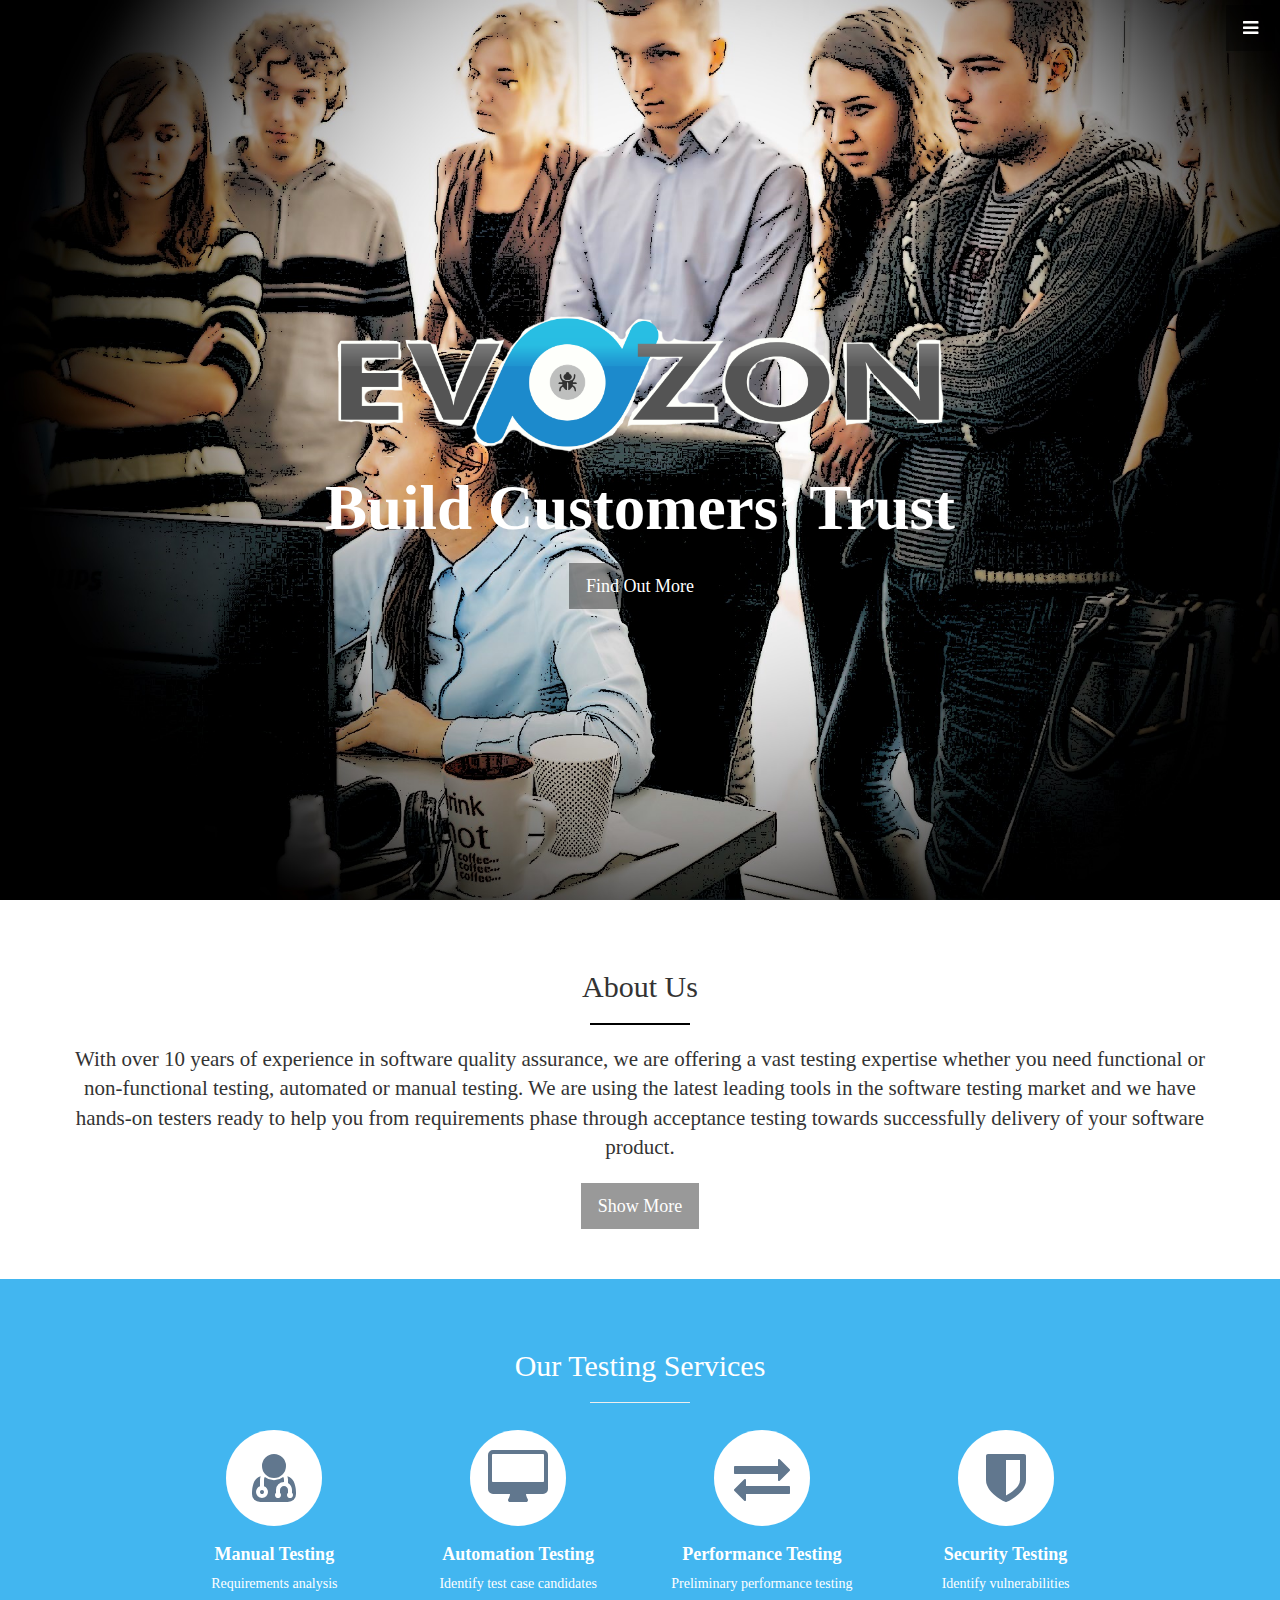
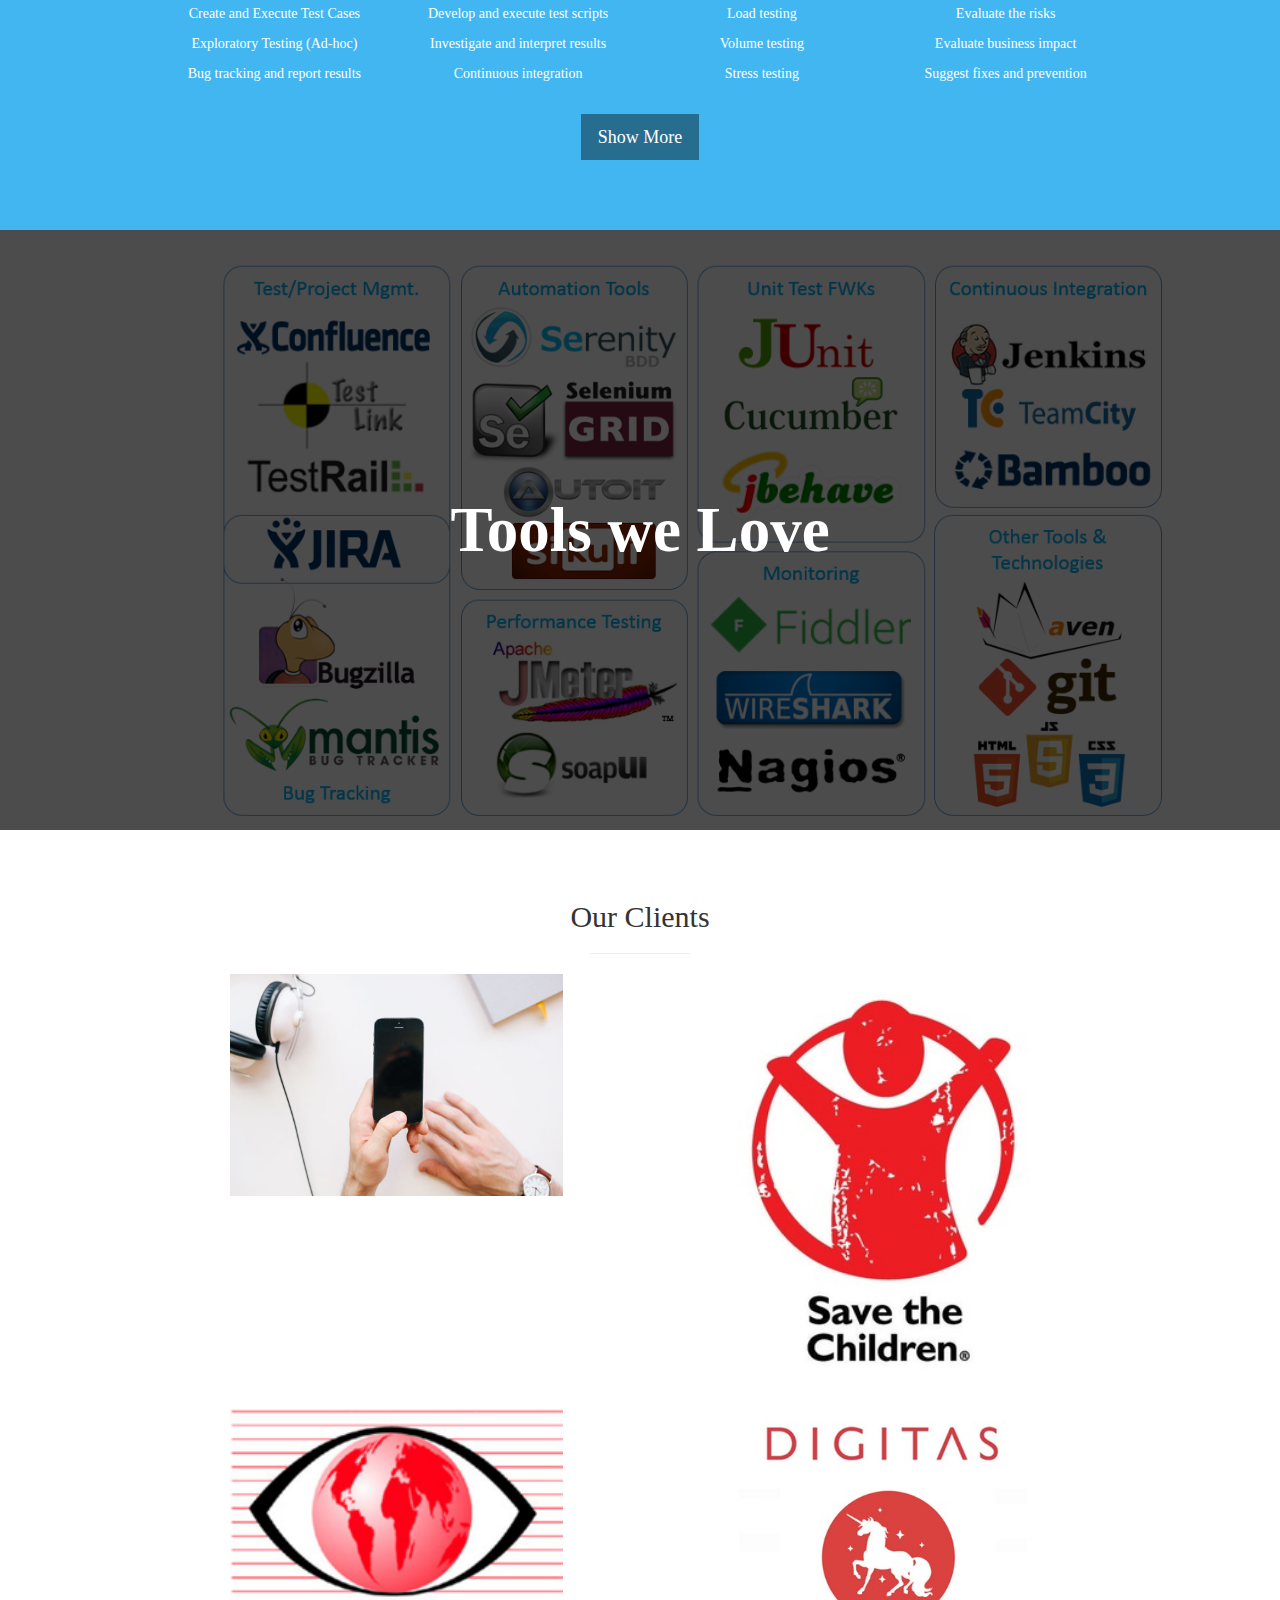
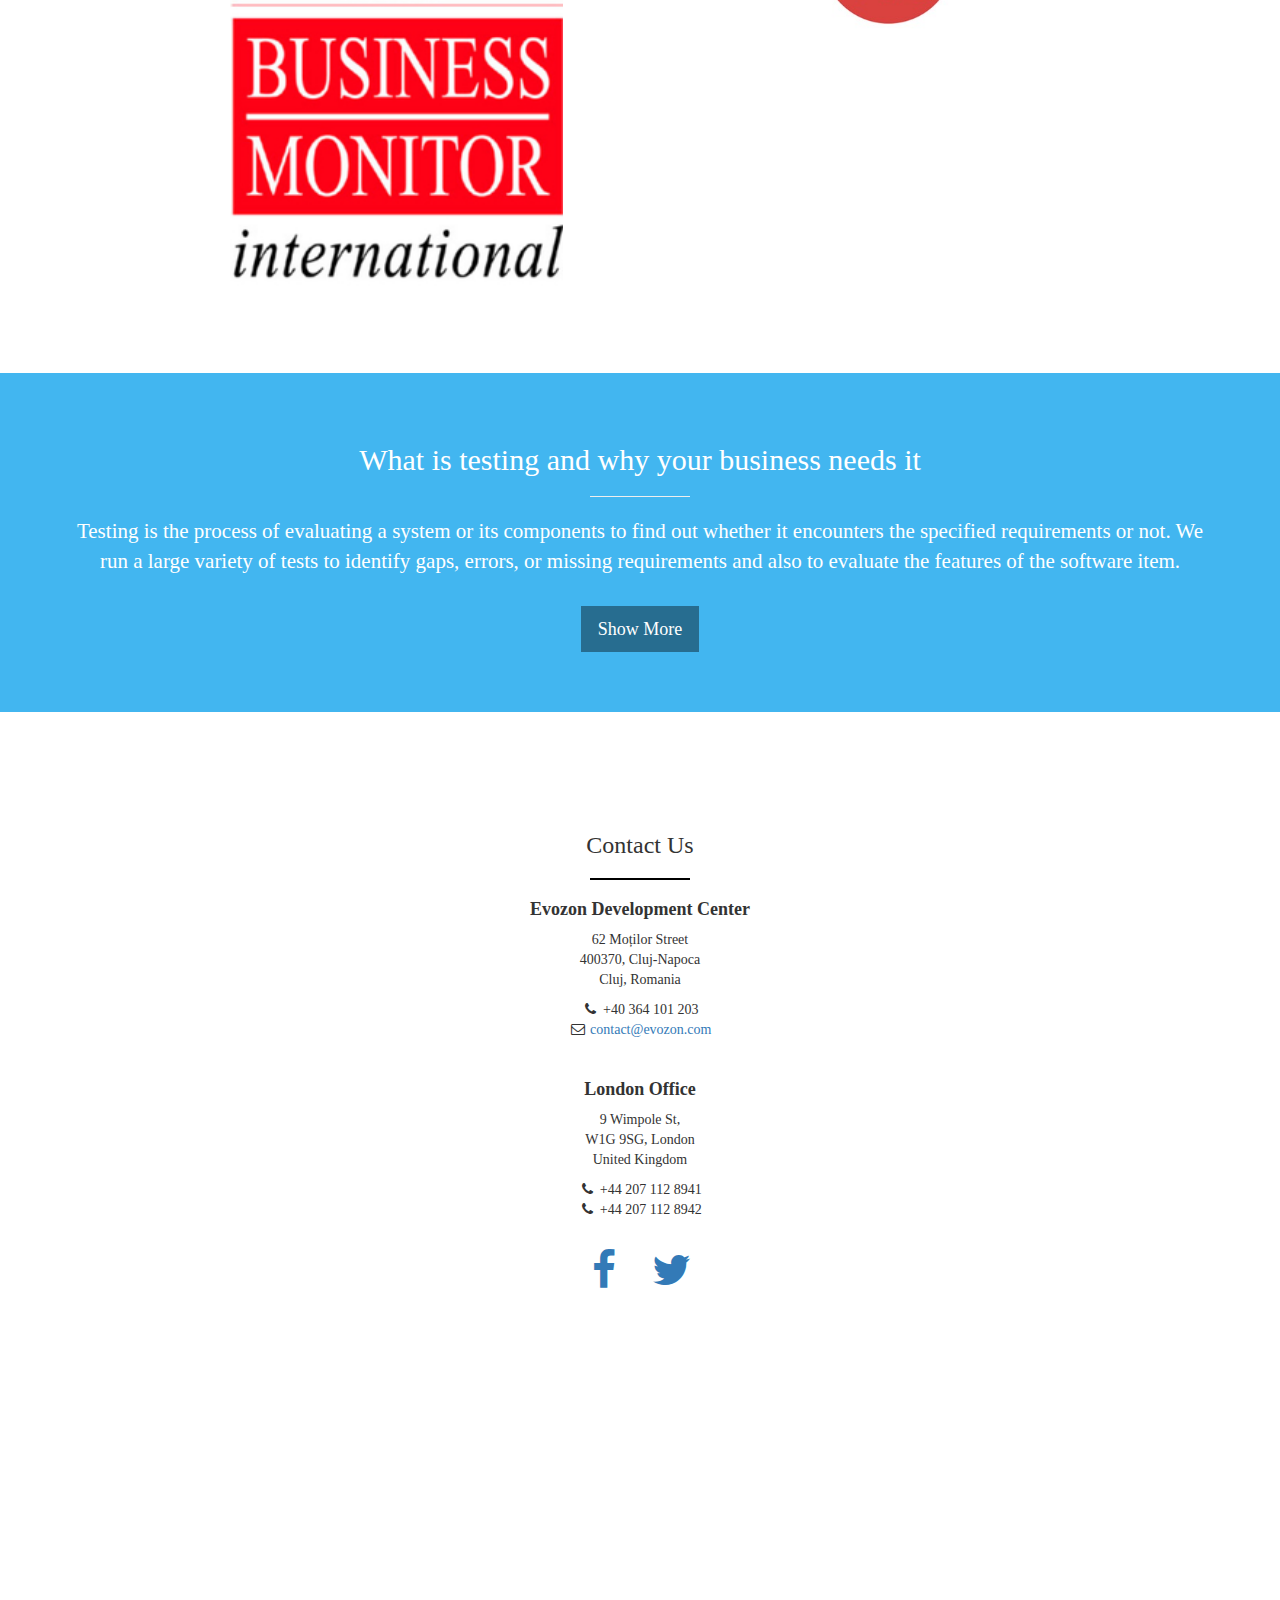
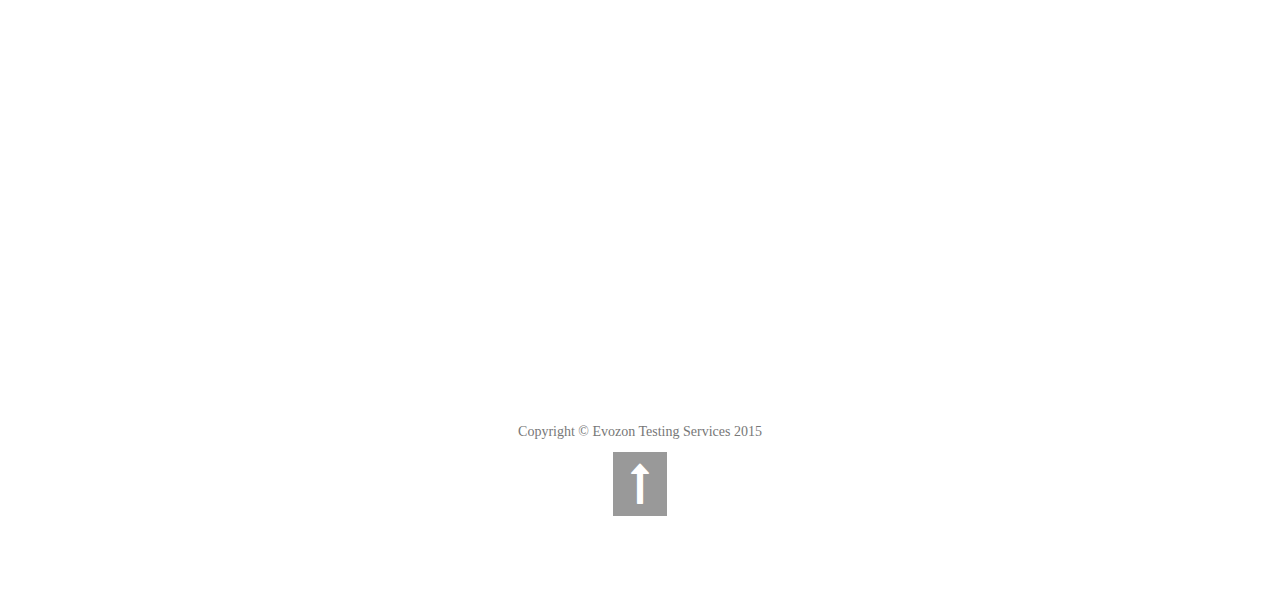
==== index2.html @ 45249701 "Updated files. added new page style and new pictures for portofolio" ====
<!DOCTYPE html>
<html lang="en">

<head>

    <meta charset="utf-8">
    <meta http-equiv="X-UA-Compatible" content="IE=edge">
    <meta name="viewport" content="width=device-width, initial-scale=1">
    <meta name="description" content="Testing Department Microsite. Evozon testing services tackles a wide range of testing activities from manual, performance to automation to security testing">
    <meta name="author" content="Evozon">
	<meta name="keywords" content="testing, test software, test outsourcing, test application, test design, test automation, Cluj-Napoca, Romania, evozon">

    <title>Evozon - Testing</title>

    <!-- Bootstrap Core CSS -->
    <link href="css/bootstrap.min.css" rel="stylesheet">

    <!-- Custom CSS -->
    <link href="css/stylish-portfolio.css" rel="stylesheet">

    <!-- Custom Fonts -->
    <link href="font-awesome/css/font-awesome.min.css" rel="stylesheet" type="text/css">
   <!-- <link href="http://fonts.googleapis.com/css?family=Source+Sans+Pro:300,400,700,300italic,400italic,700italic" rel="stylesheet" type="text/css"> -->
	<!-- <link href='https://fonts.googleapis.com/css?family=Roboto+Mono' rel='stylesheet' type='text/css'>
	
	
	<!-- Custom Icon -->
	<link rel="shortcut icon" href="https://www.evozon.com/wp-content/themes/solid-wp/favicon.ico">

</head>

<body>

    <!-- Navigation -->
    <a id="menu-toggle" href="#" class="btn btn-dark btn-lg toggle"><i class="fa fa-bars"></i></a>
    <nav id="sidebar-wrapper">
        <ul class="sidebar-nav">
            <a id="menu-close" href="#" class="btn btn-light btn-lg pull-right toggle"><i class="fa fa-times"></i></a>
            <li class="sidebar-brand">
                <a href="#top" onclick=$ ( "#menu-close").click();>Evozon Testing</a>
            </li>
            <li>
                <a href="#top" onclick=$ ( "#menu-close").click();>Home</a>
            </li>
            <li>
                <a href="about.html#about" onclick=$ ( "#menu-close").click();>About</a>
            </li>
            <li>
                <a href="#services" onclick=$ ( "#menu-close").click();>Services</a>
            </li>
            <li>
                <a href="#portfolio" onclick=$ ( "#menu-close").click();>Portfolio</a>
            </li>
            <li>
                <a href="#contact" onclick=$ ( "#menu-close").click();>Contact</a>
            </li>
        </ul>
    </nav>

    <!-- Header -->
    <header id="top" class="header">
        <div class="text-vertical-center-white">
            <img class="img-logo" src="img/logo.png">
            <!-- <h1>Evozon</h1>-->
            <h1>Build Customers’ Trust</h1>
            <br>
            <a href="#about" class="btn btn-dark btn-lg">Find Out More</a>
        </div>
    </header>

    <!-- About -->
    <section id="about" class="about">
        <div class="container">
            <div class="row">
                <div class="col-lg-12 text-center">
                    <h2>About Us</h2>
                    <hr class="small-black">
                    <p class="lead">With over 10 years of experience in software quality assurance, we are offering a vast testing expertise whether you need functional or non-functional testing, automated or manual testing. We are using the latest leading tools in the software testing market and we have hands-on testers ready to help you from requirements phase through acceptance testing towards successfully delivery of your software product. </p>

                    <div id="about-show-more" class="lead" style="display:none">
                        <p>With years of experience in software quality, our team has the knowledge, know-how and skill set required to ensure the desired outcome for your project. Whether you need manual or automated testing, our QA department has successfully handled testing projects for customers all over the world, ranging from web to mobile applications and using a broad range of tools.</p>
                        <p>We strive to implement structured testing practices and to optimize our activities. For that reason most of our testers are ISTQB certified, resulting in better testing, better software, reduced risk and lower costs.</p>

                    </div>
                    <input id="aboutLearnButton" class="btn btn-dark btn-lg" type="button" onclick="return showMore('about-show-more','aboutLearnButton')" value="Show More">
                </div>

            </div>
            <!-- /.row -->

        </div>
        <!-- /.container -->
    </section>

    <!-- Services -->
    <!-- The circle icons use Font Awesome's stacked icon classes. For more information, visit http://fontawesome.io/examples/ -->
    <section id="services" class="services bg-primary">
        <div class="container">
            <div class="row text-center">
                <div class="col-lg-10 col-lg-offset-1">
                    <h2>Our Testing Services</h2>
                    <hr class="small">
                    <div class="row" >
                        <div class="col-md-3 col-sm-6">
                            <div class="service-item ">
                                <span class="fa-stack fa-4x">
                                <i class="fa fa-circle fa-stack-2x"></i>
                                <i class="fa fa-user-md fa-stack-1x text-primary"></i>
                            	</span>
                                <h4>
                                    <strong>Manual Testing</strong>
                                </h4>
                                <div id="manualTestingThumb" style="display:block">

                                    <p>Requirements analysis</p>
                                    <p>Create and Execute Test Cases</p>
                                    <p>Exploratory Testing (Ad-hoc)</p>
                                    <p>Bug tracking and report results</p>
                                </div>
                            </div>
                        </div>
                        <div class="col-md-3 col-sm-6">
                            <div class="service-item">
                                <span class="fa-stack fa-4x">
                                <i class="fa fa-circle fa-stack-2x"></i>
                                <i class="fa fa-desktop fa-stack-1x text-primary"></i>
                            </span>
                                <h4>
                                    <strong>Automation Testing</strong>
                                </h4>
                                <div id="automationTestingThumb" style="display:block">

                                    <p>Identify test case candidates</p>
                                    <p>Develop and execute test scripts</p>
                                    <p>Investigate and interpret results</p>
                                    <p>Continuous integration </p>
                                </div>
                            </div>
                        </div>
                        <div class="col-md-3 col-sm-6">
                            <div class="service-item">
                                <span class="fa-stack fa-4x">
                                <i class="fa fa-circle fa-stack-2x"></i>
                                <i class="fa fa-exchange fa-stack-1x text-primary"></i>
                            </span>
                                <h4>
                                    <strong>Performance Testing</strong>
                                </h4>
                                <div id="performanceTestingThumb" style="display:block">

                                    <p>Preliminary performance testing</p>
                                    <p>Load testing</p>
                                    <p>Volume testing</p>
                                    <p>Stress testing</p>
                                </div>
                            </div>
                        </div>
                        <div class="col-md-3 col-sm-6">
                            <div class="service-item">
                                <span class="fa-stack fa-4x">
                                <i class="fa fa-circle fa-stack-2x"></i>
                                <i class="fa fa-shield fa-stack-1x text-primary"></i>
								</span>
                                <h4>
                                    <strong>Security Testing</strong>
                                </h4>
                                <div id="securityTestingThumb" style="display:block">
                                    <p>Identify vulnerabilities</p>
                                    <p>Evaluate the risks</p>
                                    <p>Evaluate business impact </p>
                                    <p>Suggest fixes and prevention</p>
                                </div>
                            </div>
                        </div>
                    </div>
                    <div class="row lead">
                        <input id="servicesExpandButton" class="btn btn-dark btn-lg" type="button" onclick="return expandAllServices()" value="Show More">
                    </div>
                    <div class="row lead" id="manualTestingDetails" style="display:none">
                        <h3>
                           <strong>Manual Testing</strong>
                        </h3>
                        <hr class="small">
                        <p>A team of well prepared testers will take a look at your *app. Is the user interface friendly enough? No misplaced buttons? Are they working properly? More than that, is the functionality in line with your business purposes?</p>
                        <p>Basically, they will play the same role as the end user, but more creative and patient. </p>
                        <p>By creating test cases, we'll prioritize the most critical transactions and make sure that your software runs properly on each required platform. Any unexpected behaviour or bug will be reported.</p>				
                    </div>
                    <div class="row lead" id="automationTestingDetails" style="display:none">
                        <h3>
                           <strong>Automated Testing</strong>
                        </h3>
                        <hr class="small">
                        <p>Time to be more picky with your software!</p>
                        <p>As your final goal is a timely release, creating and running automated tests will get you there faster, efficiently, and with a decrease in costs!</p>
                        <p>Automated tests can run frequently, which is cost-effective for software products with a long maintenance life. Testing in an agile environment, the ability to quickly react to ever-changing software systems and requirements will increase. New test cases will generate continuously and they will be added to existing automation in parallel to the development of the software itself.</p>
						<div class="small">
							<p>
							<br>
							<strong>When to Automate?</strong>
							<br>large and critical projects
							<br>a chain of steps need to be executed frequently in the same project
							<br>requirements do not change very often
							<br>the application will be used by a high number of users at the same time
							<br>availability of time
							</p>
						</div>
                    </div>
                    <div class="row lead" id="performanceTestingDetails" style="display:none">
                        <h3>
                            <strong>Performance Testing</strong>
                        </h3>
                        <hr class="small">
                        <p>Accept the challenge!</p>
                        <p>Once you have a bug-free software, you should focus on performance issues or any bottlenecks that your software might encounter under certain circumstances: heavy load of users, complex database queries, continuous input to system or database load.
                        </p>
                        <p>The purpose of performance testing is to see how well your software is performing, how stable it is and when it will crack. It might sound harsh, but this will definitely help you see the challenges you might encounter even after release. </p>
                    </div>
                    <div class="row lead" id="securityTestingDetails" style="display:none">
                        <h3>
                           <strong>Security Testing</strong>
                        </h3>
                        <hr class="small">
                        <p>Gain your customers' trust with secure applications!</p>
                        <p>It doesn't quite matter the nature of your business, information about your users or partners should always be confidential and well secured, in order to conserve your integrity and availability.</p>
                        <p>Security testing involves an active analysis of the application for any weaknesses, technical flaws, or vulnerabilities.</p>
                    </div>
                    <!-- /.row (nested) -->
                </div>
                <!-- /.col-lg-10 -->
            </div>
            <!-- /.row -->
        </div>
        <!-- /.container -->
    </section>

    <!-- Callout -->
    <aside class="callout">
        <div class="text-vertical-center overlay-dark">
            <h1>Tools we Love</h1>
        </div>
    </aside>

    <!-- Portfolio -->
    <section id="portfolio" class="portfolio">
        <div class="container">
            <div class="row">
                <div class="col-lg-10 col-lg-offset-1 text-center">
                    <h2>Our Clients</h2>
                    <hr class="small">
                    <div class="row">
                        <div class="col-md-6 ">
                            <div class="portfolio-item">
                                <img class="img-portfolio img-responsive" src="img/portfolio-1.jpg" width="333" height="300">
                                </a>
                            </div>
                        </div>
                        <div class="col-md-6 ">
                            <div class="portfolio-item">
                                <img class="img-portfolio img-responsive" src="img/portfolio-2.jpg" width="333" height="300">
                            </div>
                        </div>
                        <div class="col-md-6 ">
                            <div class="portfolio-item">
                                <img class="img-portfolio img-responsive" src="img/portfolio-3.jpg" width="333" height="300">
                            </div>
                        </div>
                        <div class="col-md-6 ">
                            <div class="portfolio-item">
                                <img class="img-portfolio img-responsive" src="img/portfolio-4.jpg" width="333" height="300">
                            </div>
                        </div>
                    </div>
                </div>
                <!-- /.col-lg-10 -->
            </div>
            <!-- /.row -->
        </div>
        <!-- /.container -->
    </section>

    <!-- Call to Action -->
    <aside class="call-to-action bg-primary">
        <div class="container">
            <div class="row">
                <div class="col-lg-12 text-center">
                    <h2>What is testing and why your business needs it</h2>
                    <hr class="small">
                    <p class="lead">Testing is the process of evaluating a system or its components to find out whether it encounters the specified requirements or not. We run a large variety of tests to identify gaps, errors, or missing requirements and also to evaluate the features of the software item.</p>
                    <div id="what-testing-show-more" class="lead" style="display:none">
                        <p>Because of the higher expectation about business assurance of applications and products with emphasis on reliability, high resilience, and predictability, there is an increased focus on the availability of systems, user experience and security.</p>
                        <p>This is why testing plays a crucial role in software development, as it will ensure quality and performance, improve alignment between your business and IT, increasing overall efficiency.</p>
                        <div class="lead">
                            <hr class="small">
                            <h3>Does it do what it is supposed to do and do what it needs to do?</h3>
                            <hr class="small">
                            <p>It is commonly known that the earlier an error is found, the cheaper it is to fix it.</p>
                            <p>Start testing your product early, as the cost of fixing a mistake depends on the stage it was detected. </p>
                            <p>Yes, you can test it all at once, when you might think the work it is almost done or you can have your teams of developers and testers working at the same time, testing every increment.</p>
                        </div>

                    </div>
                    <input id="awhatTestingLearnButton" class="btn btn-dark btn-lg" type="button" onclick="return showMore('what-testing-show-more','awhatTestingLearnButton')" value="Show More">
                </div>
            </div>
        </div>
    </aside>



    <div class="container" id="contact">
        <div class="row">
            <div class="col-lg-10 col-lg-offset-1 text-center padder">
                <h3>Contact Us</h3>
                <hr class="small-black">
                <h4>
                    <strong>Evozon Development Center</strong>
				</h4>
                <p>62 Moților Street
                    <br>400370, Cluj-Napoca
                    <br>Cluj, Romania</p>
                <ul class="list-unstyled">
                    <li><i class="fa fa-phone fa-fw"></i> +40 364 101 203</li>
                    <li><i class="fa fa-envelope-o fa-fw"></i> <a href="mailto:contact@evozon.com">contact@evozon.com</a>
                    </li>
                </ul>
                <br>
                <h4><strong>London Office</strong>
				</h4>
                <p>9 Wimpole St,
                    <br>W1G 9SG, London
                    <br>United Kingdom</p>
                <ul class="list-unstyled">
                    <li><i class="fa fa-phone fa-fw"></i> +44 207 112 8941</li>
                    <li><i class="fa fa-phone fa-fw"></i> +44 207 112 8942</li>
                    </li>
                </ul>
                <br>
                <ul class="list-inline">
                    <li>
                        <a href="https://www.facebook.com/evozon" target="_blank"><i class="fa fa-facebook fa-fw fa-3x"></i></a>
                    </li>
                    <li>
                        <a href="https://twitter.com/evozon" target="_blank"><i class="fa fa-twitter fa-fw fa-3x"></i></a>
                    </li>
                </ul>

                <br>
            </div>
        </div>
    </div>


    <!-- Map -->
    <section id="contactMap" class="map">
        <iframe width="100%" height="100%" frameborder="0" scrolling="no" marginheight="0" marginwidth="0" src="https://www.google.com/maps/embed?pb=!1m18!1m12!1m3!1d1366.4575656585225!2d23.580427292021817!3d46.76656929186437!2m3!1f0!2f0!3f0!3m2!1i1024!2i768!4f13.1!3m3!1m2!1s0x0000000000000000%3A0x1aca3a419457ba22!2sEvozon+Systems!5e0!3m2!1sen!2sro!4v1445263748902"></iframe>
        <br />
        <small>
            <a href="https://www.google.com/maps/embed?pb=!1m18!1m12!1m3!1d1366.4575656585225!2d23.580427292021817!3d46.76656929186437!2m3!1f0!2f0!3f0!3m2!1i1024!2i768!4f13.1!3m3!1m2!1s0x0000000000000000%3A0x1aca3a419457ba22!2sEvozon+Systems!5e0!3m2!1sen!2sro!4v1445263748902"></a>
        </small>
        </iframe>
    </section>


    <!-- Footer -->
    <footer>
        <div class="container">
            <div class="row">
                <div class="col-lg-10 col-lg-offset-1 text-center">
                    <p class="text-muted">Copyright &copy; Evozon Testing Services 2015</p>
                    <a href="#top" class="btn  btn-lg btn-dark fa fa-long-arrow-up fa-fw fa-3x"></a>
                </div>
            </div>
        </div>
    </footer>
    <!-- jQuery -->
    <script src="js/jquery.js"></script>

    <!-- Bootstrap Core JavaScript -->
    <script src="js/bootstrap.min.js"></script>

    <!-- Custom Theme JavaScript -->
    <script>$("#menu-close").click(function(e){e.preventDefault(),$("#sidebar-wrapper").toggleClass("active")}),$("#menu-toggle").click(function(e){e.preventDefault(),$("#sidebar-wrapper").toggleClass("active")}),$(function(){$("a[href*=#]:not([href=#])").click(function(){if(location.pathname.replace(/^\//,"")==this.pathname.replace(/^\//,"")||location.hostname==this.hostname){var e=$(this.hash);if(e=e.length?e:$("[name="+this.hash.slice(1)+"]"),e.length)return $("html,body").animate({scrollTop:e.offset().top},1e3),!1}})});</script>
<script type="text/javascript">function showMore(e,t){var l=document.getElementById(e),n=document.getElementById(t);return l?("none"==l.style.display?(l.style.display="block",n.value="Show Less"):(l.style.display="none",n.value="Show More"),!0):!0}function expandAllServices(){var e=document.getElementById("servicesExpandButton"),t=document.getElementById("manualTestingThumb"),l=document.getElementById("automationTestingThumb"),n=document.getElementById("performanceTestingThumb"),s=document.getElementById("securityTestingThumb"),y=document.getElementById("manualTestingDetails"),o=document.getElementById("automationTestingDetails"),d=document.getElementById("performanceTestingDetails"),a=document.getElementById("securityTestingDetails");return y?("none"==y.style.display?(y.style.display="block",o.style.display="block",d.style.display="block",a.style.display="block",t.style.display="none",l.style.display="none",n.style.display="none",s.style.display="none",e.value="Show Less"):(y.style.display="none",o.style.display="none",d.style.display="none",a.style.display="none",t.style.display="block",l.style.display="block",n.style.display="block",s.style.display="block",e.value="Show More"),!0):!0}</script>

</body>

</html>
---- css/stylish-portfolio.css ----
/*!
 * Start Bootstrap - Stylish Portfolio Bootstrap Theme (http://startbootstrap.com)
 * Code licensed under the Apache License v2.0.
 * For details, see http://www.apache.org/licenses/LICENSE-2.0.
 */

/* Global Styles */


/* TO DELETE*/
.process-icon {
    display: inline-block;
    vertical-align: middle;
    text-align: center;
    width: 240px;
    height: 140px;
    font-size: 56px;
    line-height: 136px;
    margin-top: 35px;
    margin-bottom: 15px;
    color: #ffffff;
    border: 2px solid #ffffff;
    border-radius: 50%;
}
/*TO DELETE*/
.flip3D{
	width: 240px;
	height: 200px;
	float: left;
}
.flip3D .front{
	/*position: absolute;*/
	position: absolute;
	width: 240px;
	height: 200px;
	padding: 5px;
	
	-webkit-transform: perspective( 200px ) rotateY( 0deg);
	transform: perspective( 200px ) rotateY( 0deg);
	/*background: #80BFFF;*/
	backface-visibility: hidden;
	transition: -webkit-transform .5s linear 0s;
	transition: transform .5s linear 0s;
}

.flip3D .back{
	position: absolute;
	width: 240px;
	height: 200px;
	padding: 5px;
	
	-webkit-transform: perspective( 200px ) rotateY( 180deg);
	transform: perspective( 200px ) rotateY( 180deg);
	/*background: #80BFFF;*/
	backface-visibility: hidden;
	transition: -webkit-transform .5s linear 0s;
	transition: transform .5s linear 0s;
}

.flip3D:hover > .front{
	-webkit-transform: perspective( 200px ) rotateY( -180deg);
	transform: perspective( 200px ) rotateY( -180deg);
}

.flip3D:hover > .back{

	-webkit-transform: perspective( 200px ) rotateY( 0deg);
	transform: perspective( 200px ) rotateY( 0deg);
}

/*FLIP 3D*/

/*MAP Overlay*/

.map iframe{
    pointer-events: none;
}
/*MAP Overlay*/



html,
body {
    width: 100%;
    height: 100%;
}

body {
   /* font-family: "Source Sans Pro","Helvetica Neue",Helvetica,Arial,sans-serif; */
	font-family:'Roboto Mono'
}

.text-vertical-center {
    display: table-cell;
    text-align: center;
    vertical-align: middle;
}

.text-vertical-center-white {
    display: table-cell;
    text-align: center;
    vertical-align: middle;
	color: #fff;
}

.text-vertical-center-white h1,
.text-vertical-center h1 {
    margin: 0;
    padding: 0;
    font-size: 4.5em;
    font-weight: 700;
}


/* Custom Button Styles */

.btn-dark {
    border-radius: 0;
    color: #fff;
    background-color: rgba(0,0,0,0.4);
}

.overlay-dark {
    border-radius: 0;
    color: #fff;
    background-color: rgba(0,0,0,0.7);
}

.btn-dark:hover,
.btn-dark:focus,
.btn-dark:active {
    color: #fff;
    background-color: rgba(0,0,0,0.7);
}

.btn-light {
    border-radius: 0;
    color: #333;
    background-color: rgb(255,255,255);
}

.btn-light:hover,
.btn-light:focus,
.btn-light:active {
    color: #333;
    background-color: rgba(255,255,255,0.8);
}

/* Custom Horizontal Rule */

hr.small {
    max-width: 100px;
}
hr.small-black {
    max-width: 100px;
	border-top: 1px solid #000;
    border-bottom: 1px solid #000;
}

/* Overlay for the map scroll */
.overlay {
   background:transparent; 
   position:relative; 
   width:640px;
   height:480px; /* your iframe height */
   top:480px;  /* your iframe height */
   margin-top:-480px;  /* your iframe height */
}

/* Side Menu */

#sidebar-wrapper {
    z-index: 1000;
    position: fixed;
    right: 0;
    width: 250px;
    height: 100%;
    margin-right: -250px;
    overflow-y: auto;
    background: #222;
    -webkit-transition: all 0.4s ease 0s;
    -moz-transition: all 0.4s ease 0s;
    -ms-transition: all 0.4s ease 0s;
    -o-transition: all 0.4s ease 0s;
    transition: all 0.4s ease 0s;
}

.sidebar-nav {
    position: absolute;
    top: 0;
    width: 250px;
    margin: 0;
    padding: 0;
    list-style: none;
}

.sidebar-nav li {
    text-indent: 20px;
    line-height: 40px;
}

.sidebar-nav li a {
    display: block;
    text-decoration: none;
    color: #999;
}

.sidebar-nav li a:hover {
    text-decoration: none;
    color: #fff;
    background: rgba(255,255,255,0.2);
}

.sidebar-nav li a:active,
.sidebar-nav li a:focus {
    text-decoration: none;
}

.sidebar-nav > .sidebar-brand {
    height: 55px;
    font-size: 18px;
    line-height: 55px;
}

.sidebar-nav > .sidebar-brand a {
    color: #999;
}

.sidebar-nav > .sidebar-brand a:hover {
    color: #fff;
    background: none;
}

#menu-toggle {
    z-index: 1;
    position: fixed;
    top: 0;
    right: 0;
}

#sidebar-wrapper.active {
    right: 250px;
    width: 250px;
    -webkit-transition: all 0.4s ease 0s;
    -moz-transition: all 0.4s ease 0s;
    -ms-transition: all 0.4s ease 0s;
    -o-transition: all 0.4s ease 0s;
    transition: all 0.4s ease 0s;
}

.toggle {
    margin: 5px 5px 0 0;
}

/* Header */

.header {
    display: table;
    position: relative;
    width: 100%;
    height: 100%;
    background: url(../img/bg.jpg) no-repeat center center scroll;
    -webkit-background-size: cover;
    -moz-background-size: cover;
    background-size: cover;
    -o-background-size: cover;
}

/* About */

.about {
    padding: 50px 0;
}

/* Services */

.services {
    padding: 50px 0;
}

.service-item {
    margin-bottom: 30px;
}

/* Callout */

.callout {
    display: table;
    width: 100%;
    height: 600px;
    color: #fff;
    background: url(../img/callout.jpg) no-repeat center center scroll;
    -webkit-background-size: cover;
    -moz-background-size: cover;
    background-size: cover;
    -o-background-size: cover;
}

/* Portfolio */

.portfolio {
    padding: 50px 0;
}

.portfolio-item {
    margin-bottom: 30px;
}

.img-portfolio {
    margin: 0 auto;
}

.img-portfolio:hover {
    opacity: 0.8;
}

.img-logo {
    opacity: 1;
	width: 60%;
   
}

/* Call to Action */

.call-to-action {
    padding: 50px 0;
}

.call-to-action .btn {
    margin: 10px;
}

/* Map */

.map {
    height: 500px;
}

@media(max-width:768px) {
    .map {
        height: 75%;
    }
}

/* Footer */
.padder,
footer {
    padding: 100px 0;
}
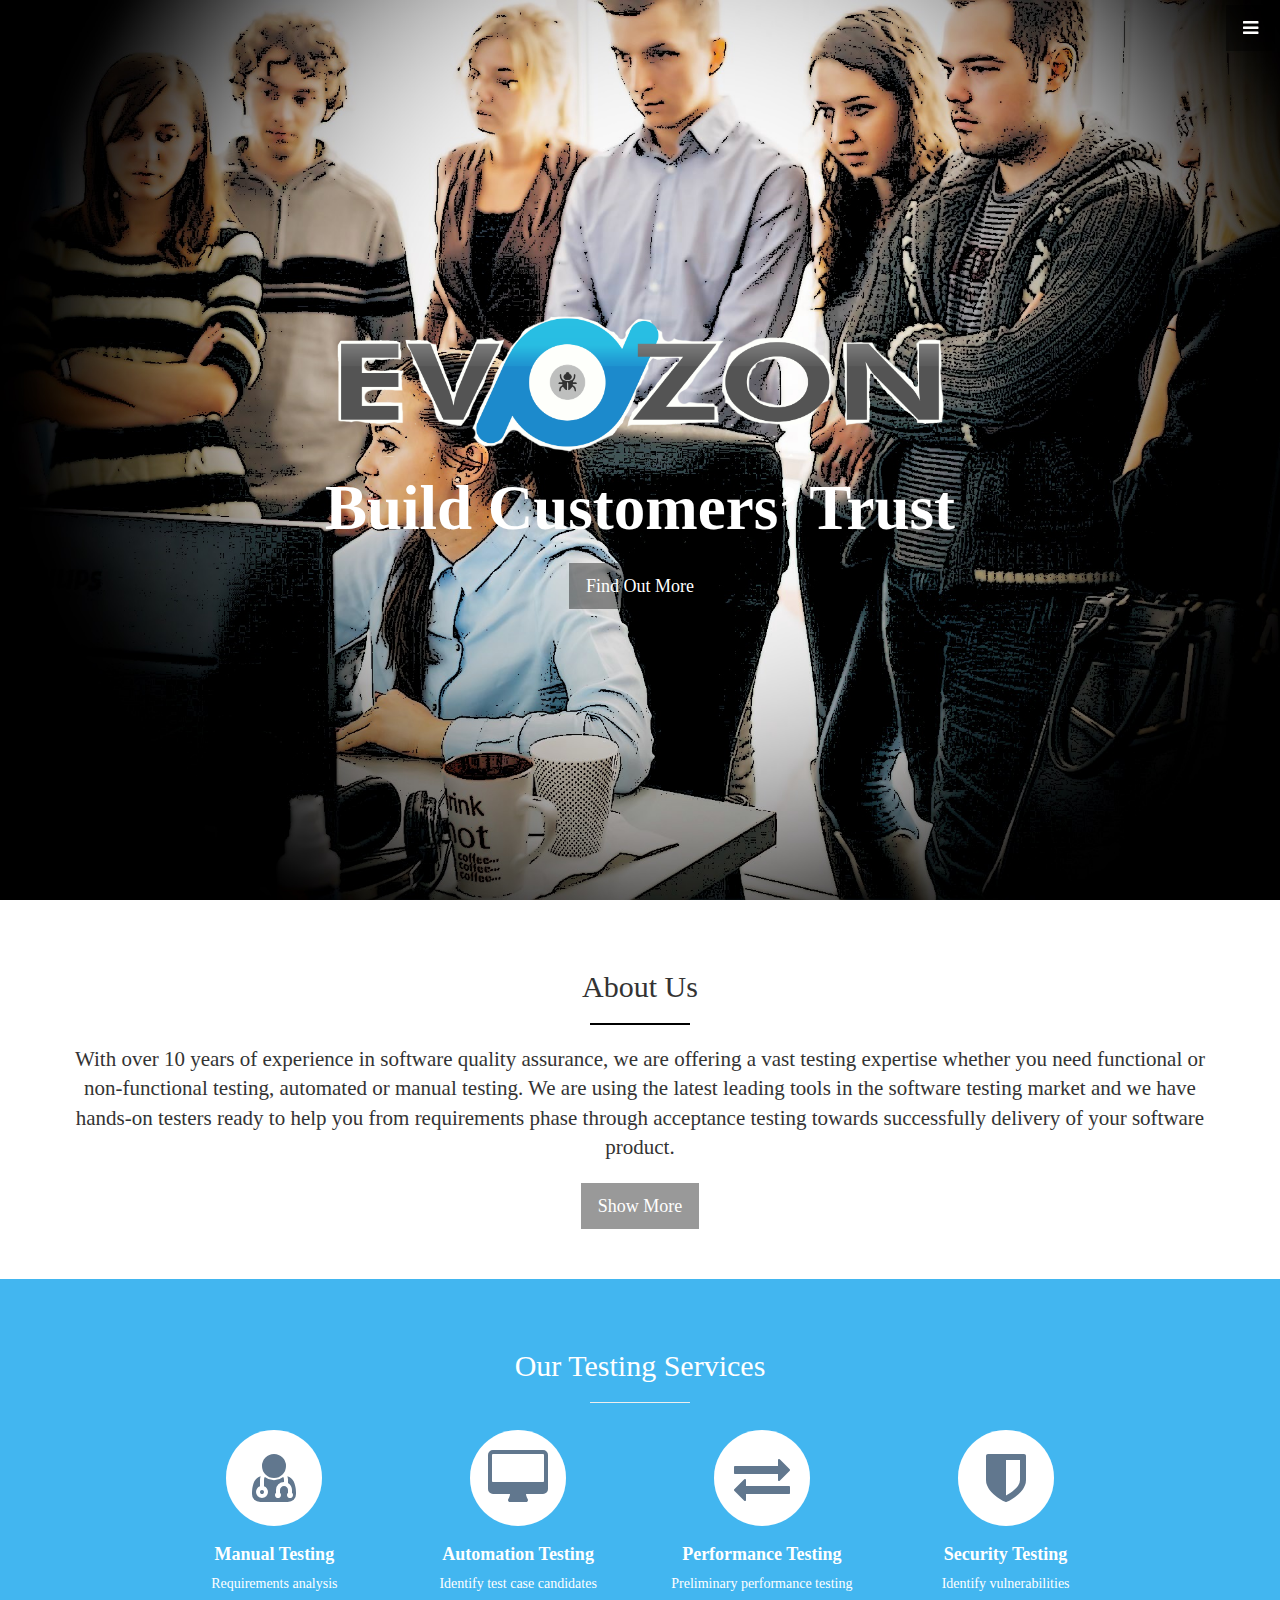
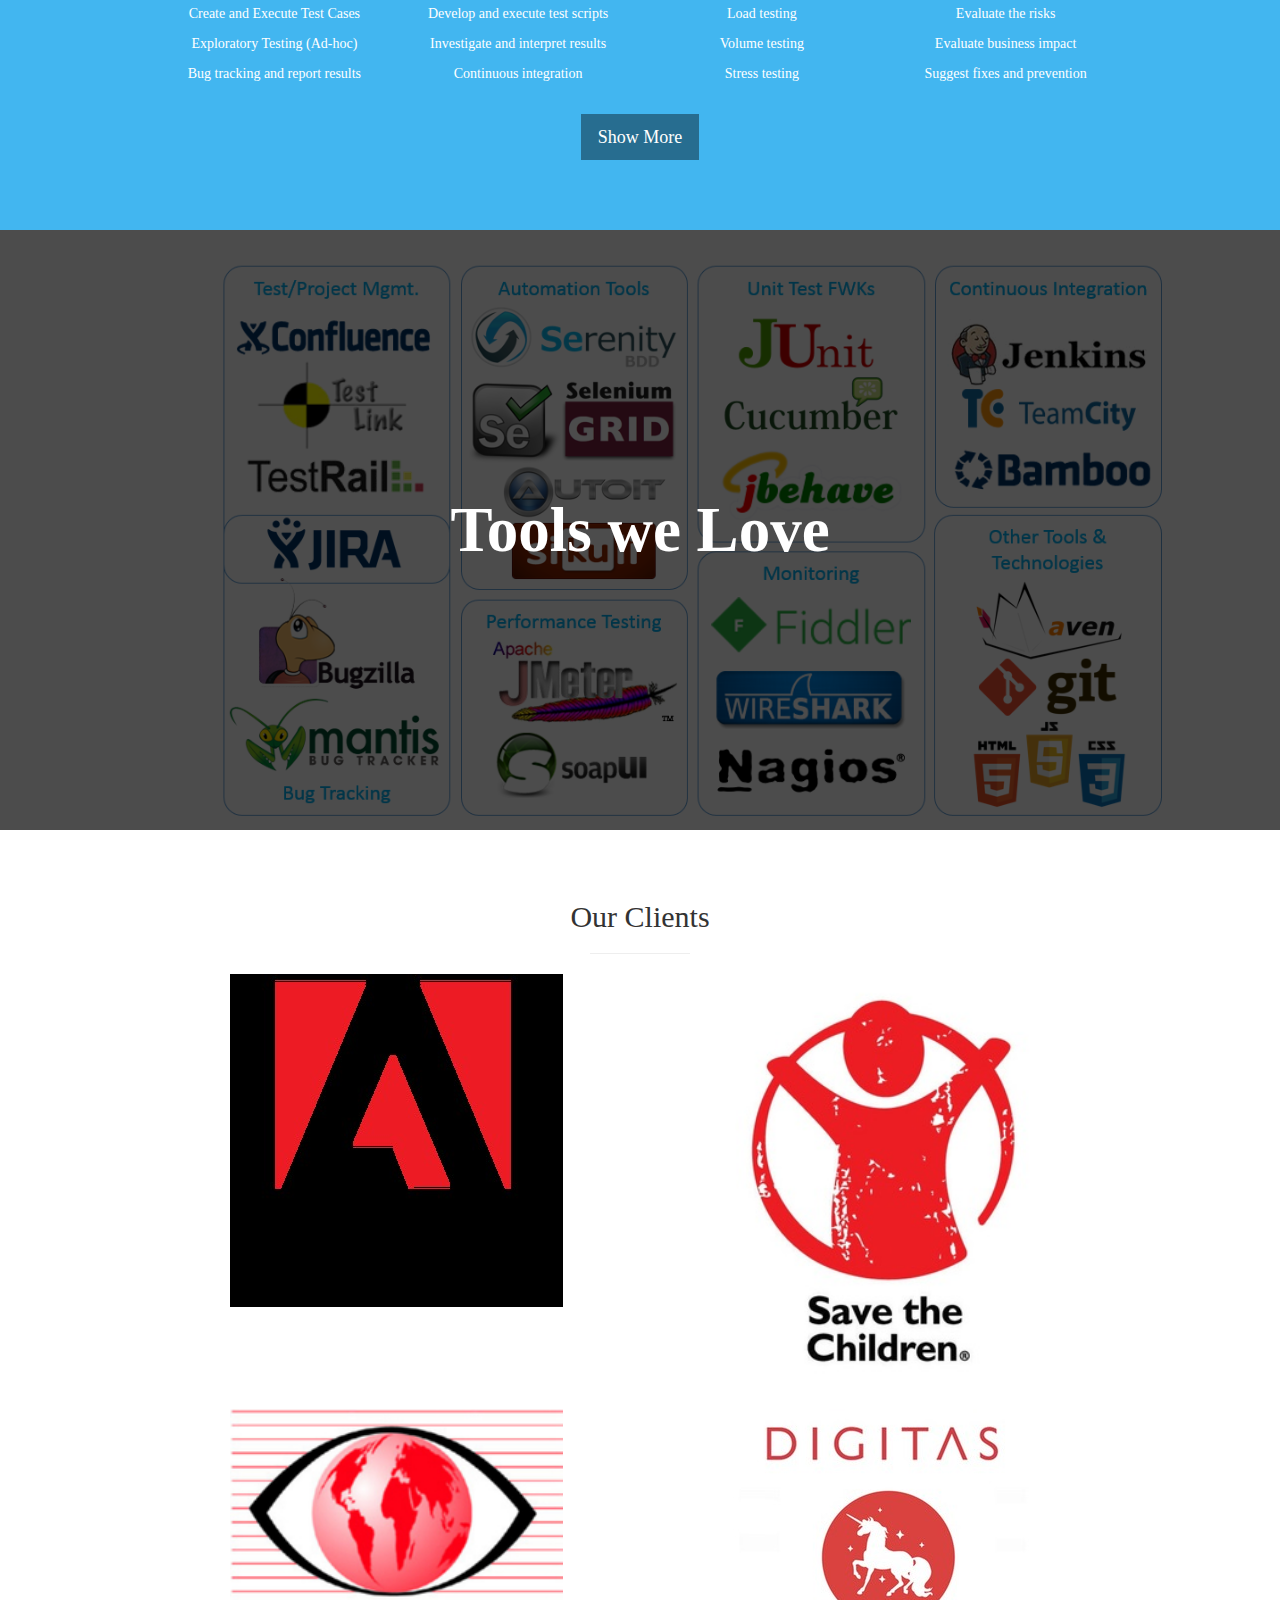
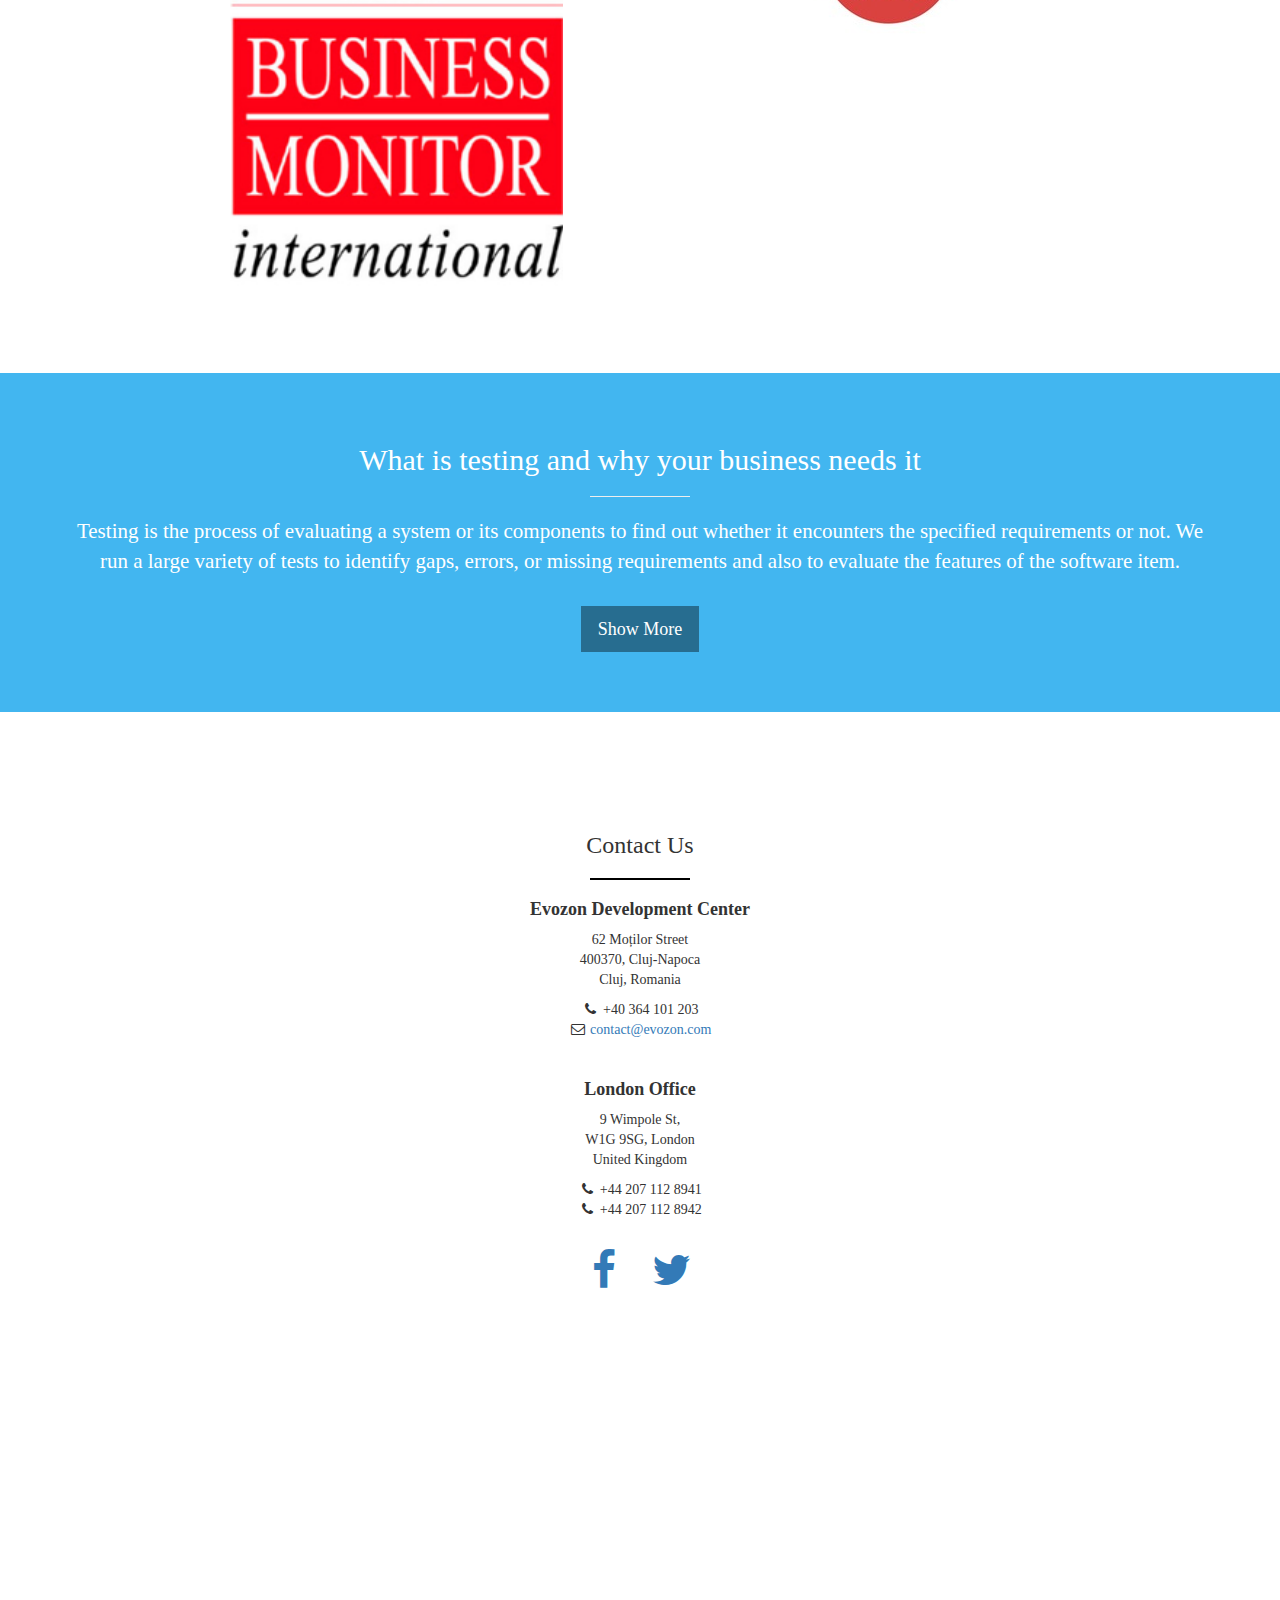
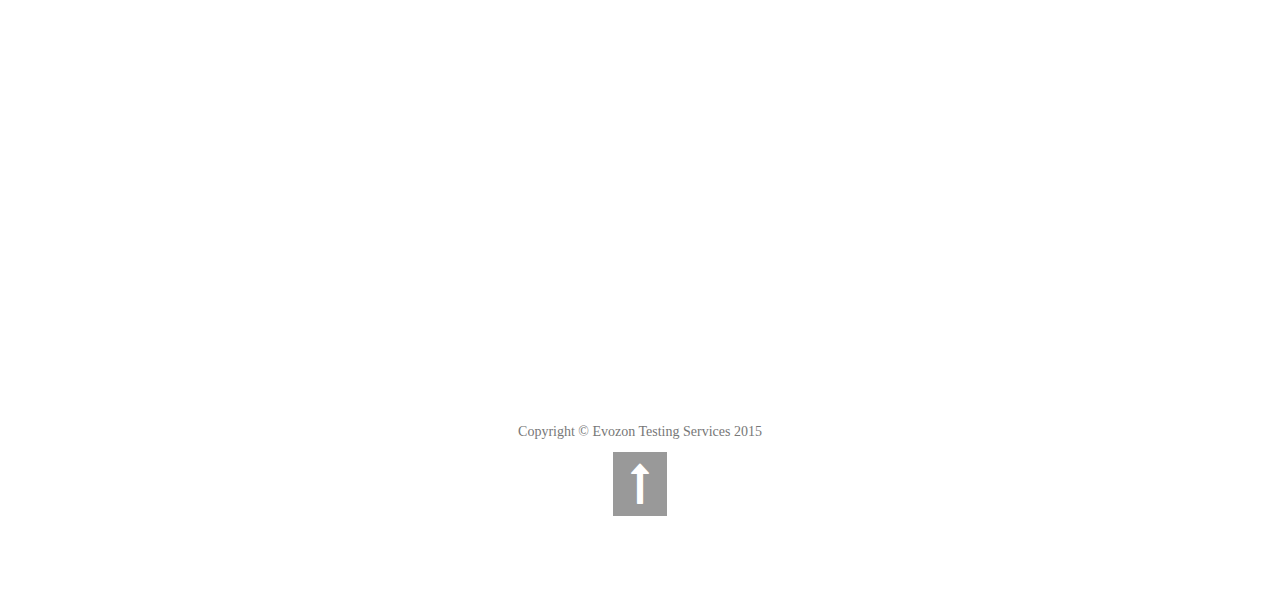
==== commit 27b1319d: "Start work on Map style" ====
--- a/index2.html
+++ b/index2.html
@@ -380,6 +380,8 @@
 
     <!-- Custom Theme JavaScript -->
     <script>$("#menu-close").click(function(e){e.preventDefault(),$("#sidebar-wrapper").toggleClass("active")}),$("#menu-toggle").click(function(e){e.preventDefault(),$("#sidebar-wrapper").toggleClass("active")}),$(function(){$("a[href*=#]:not([href=#])").click(function(){if(location.pathname.replace(/^\//,"")==this.pathname.replace(/^\//,"")||location.hostname==this.hostname){var e=$(this.hash);if(e=e.length?e:$("[name="+this.hash.slice(1)+"]"),e.length)return $("html,body").animate({scrollTop:e.offset().top},1e3),!1}})});</script>
+
+<!-- Custom expand collapse on page-->
 <script type="text/javascript">function showMore(e,t){var l=document.getElementById(e),n=document.getElementById(t);return l?("none"==l.style.display?(l.style.display="block",n.value="Show Less"):(l.style.display="none",n.value="Show More"),!0):!0}function expandAllServices(){var e=document.getElementById("servicesExpandButton"),t=document.getElementById("manualTestingThumb"),l=document.getElementById("automationTestingThumb"),n=document.getElementById("performanceTestingThumb"),s=document.getElementById("securityTestingThumb"),y=document.getElementById("manualTestingDetails"),o=document.getElementById("automationTestingDetails"),d=document.getElementById("performanceTestingDetails"),a=document.getElementById("securityTestingDetails");return y?("none"==y.style.display?(y.style.display="block",o.style.display="block",d.style.display="block",a.style.display="block",t.style.display="none",l.style.display="none",n.style.display="none",s.style.display="none",e.value="Show Less"):(y.style.display="none",o.style.display="none",d.style.display="none",a.style.display="none",t.style.display="block",l.style.display="block",n.style.display="block",s.style.display="block",e.value="Show More"),!0):!0}</script>
 
 </body>
